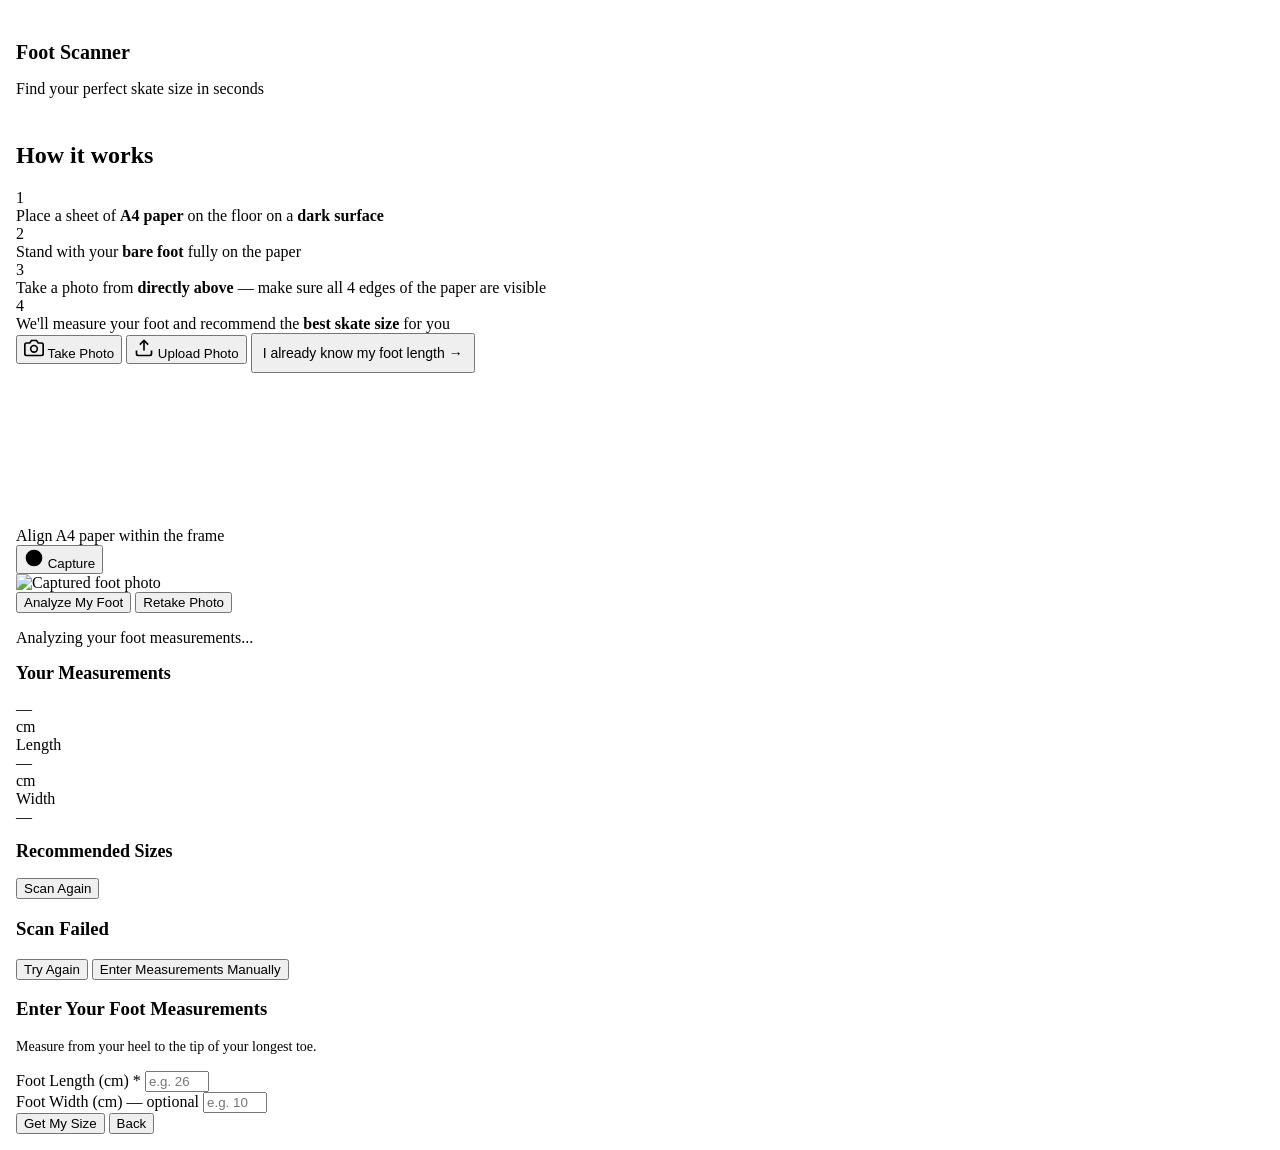
==== backend/static/embed.html @ f7fc9ee9 "Initial commit: Foot Scanner web app Standalone embeddable foot measurement tool for inline skate si" ====
<!DOCTYPE html>
<html lang="en">
<head>
  <meta charset="UTF-8">
  <meta name="viewport" content="width=device-width, initial-scale=1.0, maximum-scale=1.0, user-scalable=no">
  <title>Foot Scanner</title>
  <link rel="stylesheet" href="/static/css/scanner.css">
  <style>
    /* Embed-specific overrides */
    body { background: transparent; }
    .container { min-height: auto; padding: 8px; }
    .header { padding: 12px 0 8px; }
    .header h1 { font-size: 20px; }
  </style>
</head>
<body>
  <div class="container">
    <div class="header">
      <h1>Foot Scanner</h1>
      <p>Find your perfect skate size in seconds</p>
    </div>

    <!-- Step 1: Instructions -->
    <div id="step-instructions" class="step active">
      <div class="instructions">
        <h2>How it works</h2>
        <div class="instruction-item">
          <div class="instruction-num">1</div>
          <div class="instruction-text">Place a sheet of <strong>A4 paper</strong> on the floor on a <strong>dark surface</strong></div>
        </div>
        <div class="instruction-item">
          <div class="instruction-num">2</div>
          <div class="instruction-text">Stand with your <strong>bare foot</strong> fully on the paper</div>
        </div>
        <div class="instruction-item">
          <div class="instruction-num">3</div>
          <div class="instruction-text">Take a photo from <strong>directly above</strong> — make sure all 4 edges of the paper are visible</div>
        </div>
        <div class="instruction-item">
          <div class="instruction-num">4</div>
          <div class="instruction-text">We'll measure your foot and recommend the <strong>best skate size</strong> for you</div>
        </div>
      </div>
      <div class="btn-group">
        <button id="btn-start-camera" class="btn btn-primary">
          <svg width="20" height="20" viewBox="0 0 24 24" fill="none" stroke="currentColor" stroke-width="2"><path d="M23 19a2 2 0 0 1-2 2H3a2 2 0 0 1-2-2V8a2 2 0 0 1 2-2h4l2-3h6l2 3h4a2 2 0 0 1 2 2z"/><circle cx="12" cy="13" r="4"/></svg>
          Take Photo
        </button>
        <button id="btn-upload" class="btn btn-secondary">
          <svg width="20" height="20" viewBox="0 0 24 24" fill="none" stroke="currentColor" stroke-width="2"><path d="M21 15v4a2 2 0 0 1-2 2H5a2 2 0 0 1-2-2v-4"/><polyline points="17 8 12 3 7 8"/><line x1="12" y1="3" x2="12" y2="15"/></svg>
          Upload Photo
        </button>
        <button id="btn-manual" class="btn btn-secondary" style="font-size:14px;padding:10px;">
          I already know my foot length →
        </button>
      </div>
      <input type="file" id="file-input" accept="image/*" capture="environment" style="display:none">
    </div>

    <!-- Step 2: Camera -->
    <div id="step-camera" class="step">
      <div class="capture-area">
        <video id="camera-video" autoplay playsinline></video>
        <div class="camera-overlay">
          <div class="guide">
            <span class="guide-text">Align A4 paper within the frame</span>
          </div>
        </div>
      </div>
      <div class="btn-group">
        <button id="btn-capture" class="btn btn-primary">
          <svg width="20" height="20" viewBox="0 0 24 24" fill="currentColor"><circle cx="12" cy="12" r="10"/></svg>
          Capture
        </button>
      </div>
      <canvas id="camera-canvas" style="display:none"></canvas>
    </div>

    <!-- Step 3: Preview -->
    <div id="step-preview" class="step">
      <div class="capture-area">
        <img id="preview-image" alt="Captured foot photo">
      </div>
      <div class="btn-group">
        <button id="btn-analyze" class="btn btn-primary">Analyze My Foot</button>
        <button id="btn-retake" class="btn btn-secondary">Retake Photo</button>
      </div>
    </div>

    <!-- Step 4: Loading -->
    <div id="step-loading" class="step">
      <div class="loading">
        <div class="spinner"></div>
        <p>Analyzing your foot measurements...</p>
      </div>
    </div>

    <!-- Step 5: Results -->
    <div id="step-results" class="step">
      <div class="results-card">
        <h2 style="font-size:18px;margin-bottom:16px;">Your Measurements</h2>
        <div class="measurement-display">
          <div class="measurement-box">
            <div class="measurement-value"><span id="result-length">—</span></div>
            <div class="measurement-unit">cm</div>
            <div class="measurement-label">Length</div>
          </div>
          <div class="measurement-box">
            <div class="measurement-value"><span id="result-width">—</span></div>
            <div class="measurement-unit">cm</div>
            <div class="measurement-label">Width</div>
          </div>
        </div>
        <div class="confidence-bar">
          <span id="confidence-text">—</span>
          <div class="confidence-fill">
            <span id="confidence-fill-inner" style="width:0%"></span>
          </div>
        </div>
      </div>

      <div class="results-card">
        <h2 style="font-size:18px;margin-bottom:16px;">Recommended Sizes</h2>
        <div id="recommendations"></div>
      </div>

      <div class="btn-group">
        <button id="btn-scan-again" class="btn btn-secondary">Scan Again</button>
      </div>
    </div>

    <!-- Step: Error -->
    <div id="step-error" class="step">
      <div class="error-card">
        <h3>Scan Failed</h3>
        <p id="error-message"></p>
        <ul class="error-tips" id="error-tips"></ul>
      </div>
      <div class="btn-group">
        <button id="btn-try-again" class="btn btn-primary">Try Again</button>
        <button id="btn-error-manual" class="btn btn-secondary">Enter Measurements Manually</button>
      </div>
    </div>

    <!-- Step: Manual Entry -->
    <div id="step-manual" class="step">
      <div class="manual-form">
        <h3>Enter Your Foot Measurements</h3>
        <p style="font-size:14px;color:var(--text-muted);margin-bottom:16px;">
          Measure from your heel to the tip of your longest toe.
        </p>
        <div class="form-group">
          <label for="manual-length">Foot Length (cm) *</label>
          <input type="number" id="manual-length" placeholder="e.g. 26.5" step="0.1" min="15" max="35">
        </div>
        <div class="form-group">
          <label for="manual-width">Foot Width (cm) — optional</label>
          <input type="number" id="manual-width" placeholder="e.g. 10.0" step="0.1" min="5" max="15">
        </div>
      </div>
      <div class="btn-group">
        <button id="btn-manual-submit" class="btn btn-primary">Get My Size</button>
        <button class="btn btn-secondary" onclick="document.getElementById('step-manual').classList.remove('active');document.getElementById('step-instructions').classList.add('active');">Back</button>
      </div>
    </div>
  </div>

  <script src="/static/js/scanner.js"></script>
  <script>
    // Auto-resize: notify parent iframe of height changes
    (function() {
      let lastHeight = 0;
      function notifyHeight() {
        const h = document.documentElement.scrollHeight;
        if (h !== lastHeight) {
          lastHeight = h;
          window.parent.postMessage({ type: 'foot-scanner-resize', height: h }, '*');
        }
      }
      const observer = new MutationObserver(notifyHeight);
      observer.observe(document.body, { childList: true, subtree: true, attributes: true });
      window.addEventListener('resize', notifyHeight);
      setInterval(notifyHeight, 500);
      notifyHeight();
    })();
  </script>
</body>
</html>
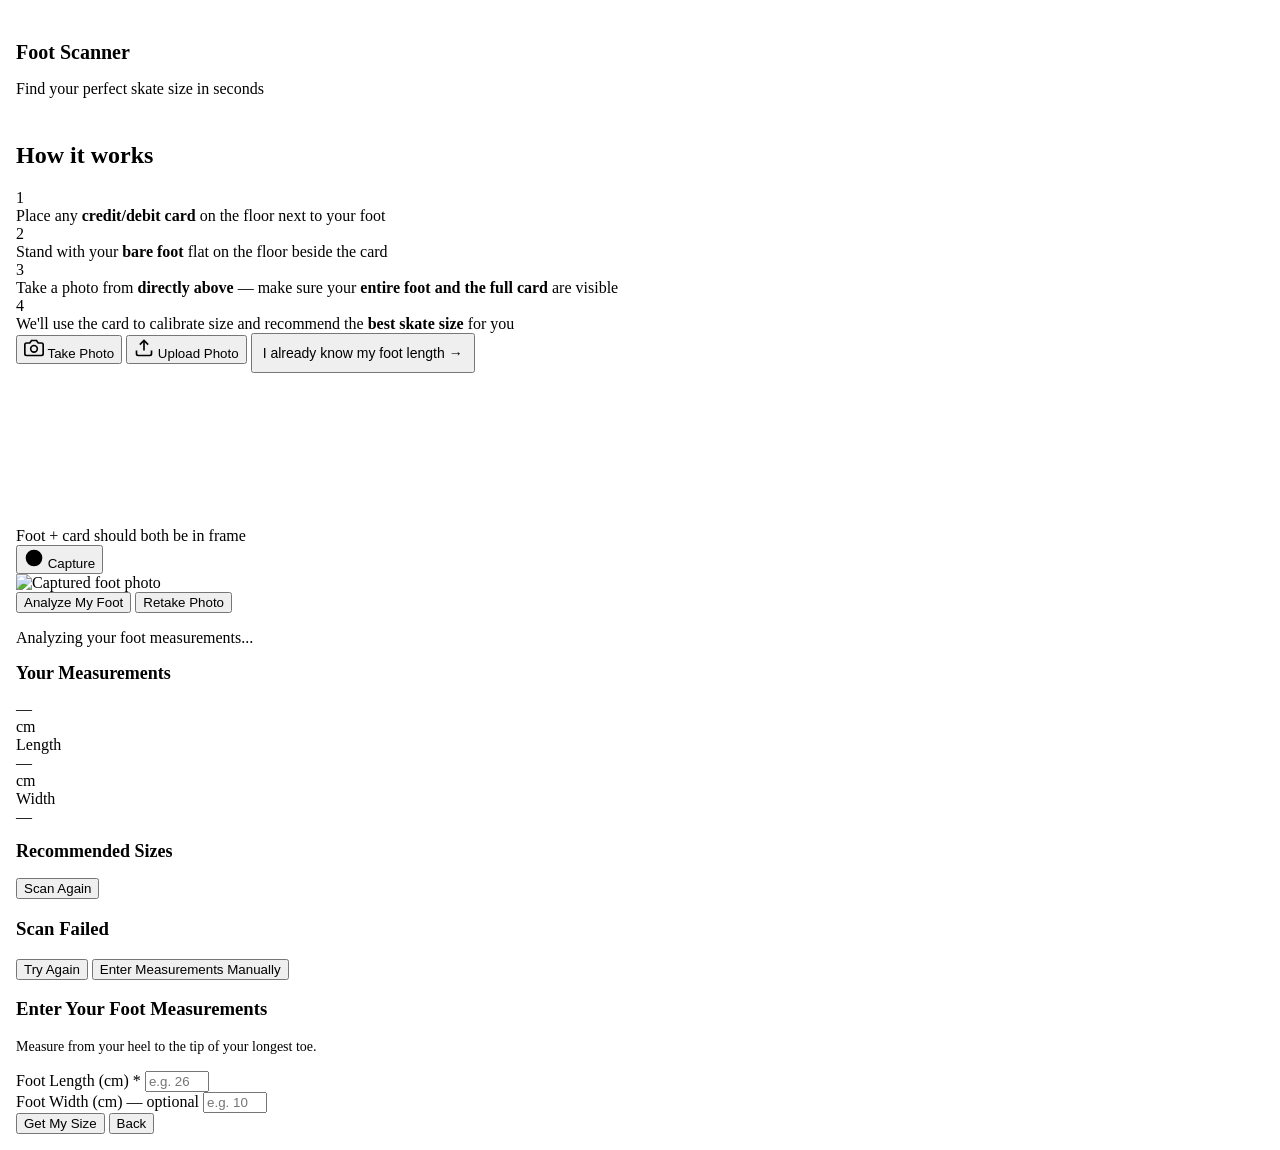
==== commit 62ba1973: "Switch from A4 paper to credit card calibration - Credit card (85.6 × 53.98mm) is easier for custome" ====
--- a/backend/static/embed.html
+++ b/backend/static/embed.html
@@ -26,19 +26,19 @@
         <h2>How it works</h2>
         <div class="instruction-item">
           <div class="instruction-num">1</div>
-          <div class="instruction-text">Place a sheet of <strong>A4 paper</strong> on the floor on a <strong>dark surface</strong></div>
+          <div class="instruction-text">Place any <strong>credit/debit card</strong> on the floor next to your foot</div>
         </div>
         <div class="instruction-item">
           <div class="instruction-num">2</div>
-          <div class="instruction-text">Stand with your <strong>bare foot</strong> fully on the paper</div>
+          <div class="instruction-text">Stand with your <strong>bare foot</strong> flat on the floor beside the card</div>
         </div>
         <div class="instruction-item">
           <div class="instruction-num">3</div>
-          <div class="instruction-text">Take a photo from <strong>directly above</strong> — make sure all 4 edges of the paper are visible</div>
+          <div class="instruction-text">Take a photo from <strong>directly above</strong> — make sure your <strong>entire foot and the full card</strong> are visible</div>
         </div>
         <div class="instruction-item">
           <div class="instruction-num">4</div>
-          <div class="instruction-text">We'll measure your foot and recommend the <strong>best skate size</strong> for you</div>
+          <div class="instruction-text">We'll use the card to calibrate size and recommend the <strong>best skate size</strong> for you</div>
         </div>
       </div>
       <div class="btn-group">
@@ -63,7 +63,7 @@
         <video id="camera-video" autoplay playsinline></video>
         <div class="camera-overlay">
           <div class="guide">
-            <span class="guide-text">Align A4 paper within the frame</span>
+            <span class="guide-text">Foot + card should both be in frame</span>
           </div>
         </div>
       </div>
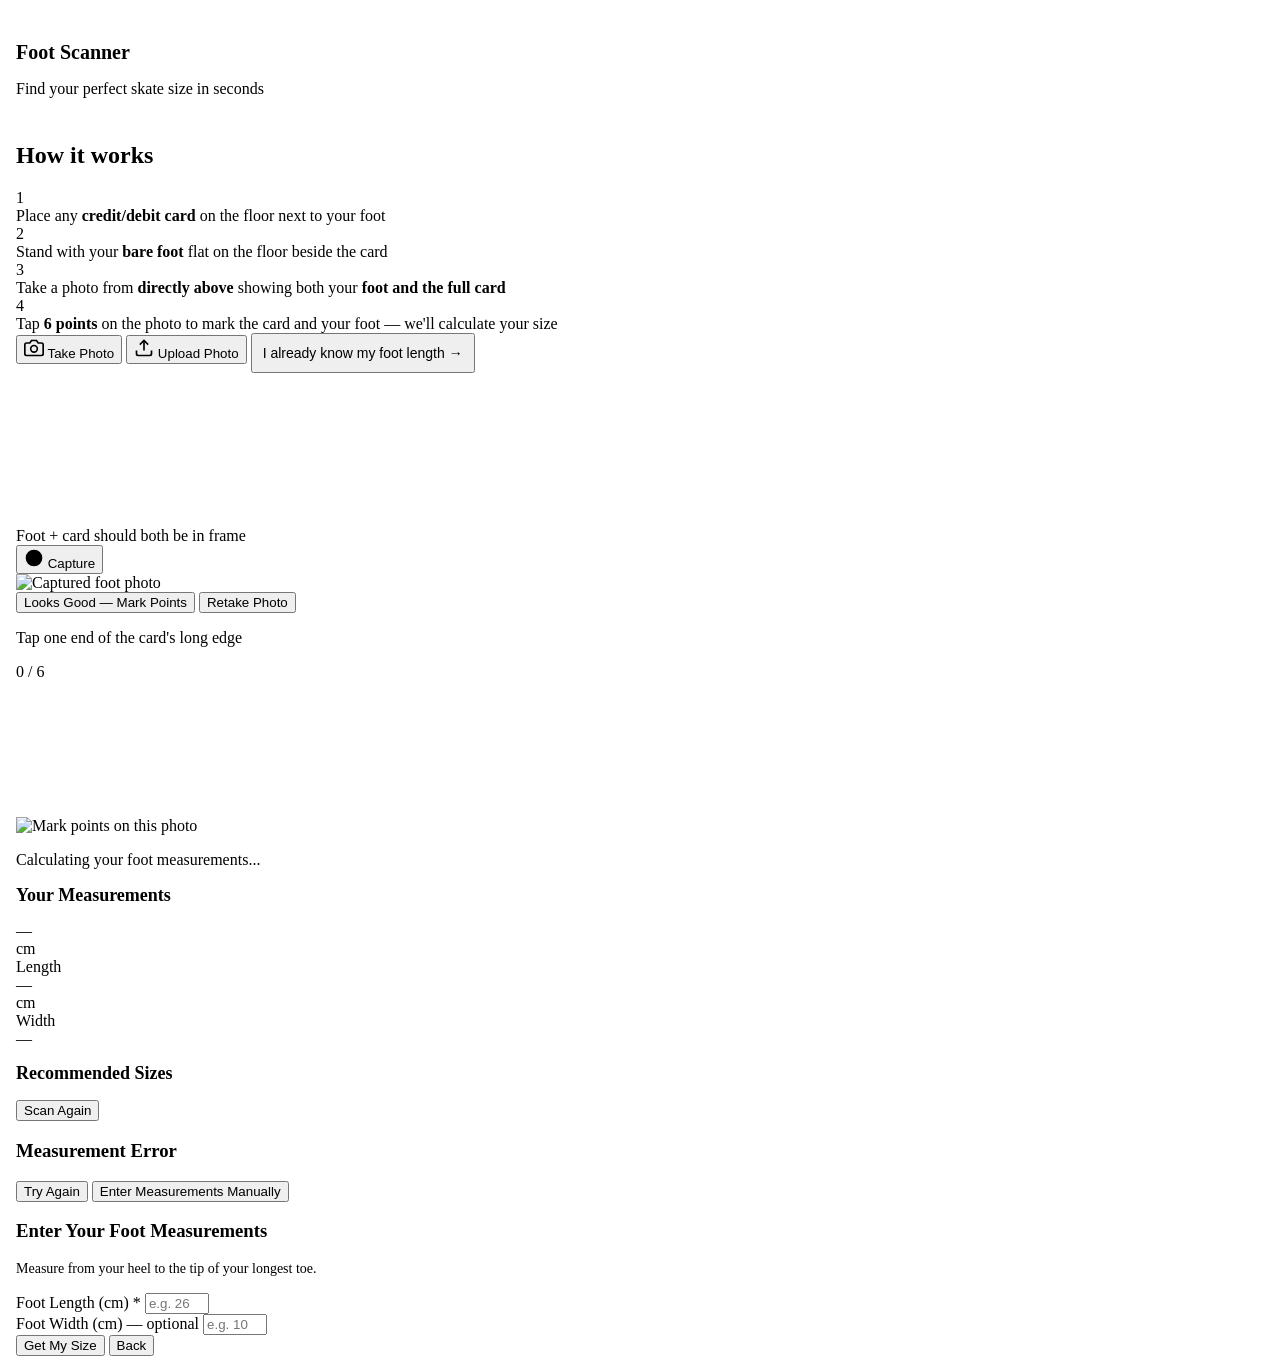
==== commit aa5d6b78: "Switch to manual point-tapping measurement (no AI/CV needed) Users tap 6 points on their photo: 2 fo" ====
--- a/backend/static/embed.html
+++ b/backend/static/embed.html
@@ -6,7 +6,6 @@
   <title>Foot Scanner</title>
   <link rel="stylesheet" href="/static/css/scanner.css">
   <style>
-    /* Embed-specific overrides */
     body { background: transparent; }
     .container { min-height: auto; padding: 8px; }
     .header { padding: 12px 0 8px; }
@@ -34,11 +33,11 @@
         </div>
         <div class="instruction-item">
           <div class="instruction-num">3</div>
-          <div class="instruction-text">Take a photo from <strong>directly above</strong> — make sure your <strong>entire foot and the full card</strong> are visible</div>
+          <div class="instruction-text">Take a photo from <strong>directly above</strong> showing both your <strong>foot and the full card</strong></div>
         </div>
         <div class="instruction-item">
           <div class="instruction-num">4</div>
-          <div class="instruction-text">We'll use the card to calibrate size and recommend the <strong>best skate size</strong> for you</div>
+          <div class="instruction-text">Tap <strong>6 points</strong> on the photo to mark the card and your foot — we'll calculate your size</div>
         </div>
       </div>
       <div class="btn-group">
@@ -51,7 +50,7 @@
           Upload Photo
         </button>
         <button id="btn-manual" class="btn btn-secondary" style="font-size:14px;padding:10px;">
-          I already know my foot length →
+          I already know my foot length &rarr;
         </button>
       </div>
       <input type="file" id="file-input" accept="image/*" capture="environment" style="display:none">
@@ -82,48 +81,61 @@
         <img id="preview-image" alt="Captured foot photo">
       </div>
       <div class="btn-group">
-        <button id="btn-analyze" class="btn btn-primary">Analyze My Foot</button>
+        <button id="btn-start-marking" class="btn btn-primary">Looks Good — Mark Points</button>
         <button id="btn-retake" class="btn btn-secondary">Retake Photo</button>
       </div>
     </div>
 
-    <!-- Step 4: Loading -->
+    <!-- Step 4: Marking -->
+    <div id="step-marking" class="step">
+      <div class="marking-header">
+        <p id="marking-instruction" class="marking-instruction">Tap one end of the card's long edge</p>
+        <div class="marking-controls">
+          <span id="marking-progress" class="marking-progress">0 / 6</span>
+          <button id="btn-undo-mark" class="btn-undo" style="display:none">Undo</button>
+        </div>
+      </div>
+      <div class="marking-area">
+        <img id="marking-image" alt="Mark points on this photo">
+        <canvas id="marking-canvas"></canvas>
+      </div>
+    </div>
+
+    <!-- Step 5: Loading -->
     <div id="step-loading" class="step">
       <div class="loading">
         <div class="spinner"></div>
-        <p>Analyzing your foot measurements...</p>
+        <p>Calculating your foot measurements...</p>
       </div>
     </div>
 
-    <!-- Step 5: Results -->
+    <!-- Step 6: Results -->
     <div id="step-results" class="step">
       <div class="results-card">
         <h2 style="font-size:18px;margin-bottom:16px;">Your Measurements</h2>
         <div class="measurement-display">
           <div class="measurement-box">
-            <div class="measurement-value"><span id="result-length">—</span></div>
+            <div class="measurement-value"><span id="result-length">&mdash;</span></div>
             <div class="measurement-unit">cm</div>
             <div class="measurement-label">Length</div>
           </div>
           <div class="measurement-box">
-            <div class="measurement-value"><span id="result-width">—</span></div>
+            <div class="measurement-value"><span id="result-width">&mdash;</span></div>
             <div class="measurement-unit">cm</div>
             <div class="measurement-label">Width</div>
           </div>
         </div>
         <div class="confidence-bar">
-          <span id="confidence-text">—</span>
+          <span id="confidence-text">&mdash;</span>
           <div class="confidence-fill">
             <span id="confidence-fill-inner" style="width:0%"></span>
           </div>
         </div>
       </div>
-
       <div class="results-card">
         <h2 style="font-size:18px;margin-bottom:16px;">Recommended Sizes</h2>
         <div id="recommendations"></div>
       </div>
-
       <div class="btn-group">
         <button id="btn-scan-again" class="btn btn-secondary">Scan Again</button>
       </div>
@@ -132,7 +144,7 @@
     <!-- Step: Error -->
     <div id="step-error" class="step">
       <div class="error-card">
-        <h3>Scan Failed</h3>
+        <h3>Measurement Error</h3>
         <p id="error-message"></p>
         <ul class="error-tips" id="error-tips"></ul>
       </div>
@@ -167,7 +179,6 @@
 
   <script src="/static/js/scanner.js"></script>
   <script>
-    // Auto-resize: notify parent iframe of height changes
     (function() {
       let lastHeight = 0;
       function notifyHeight() {
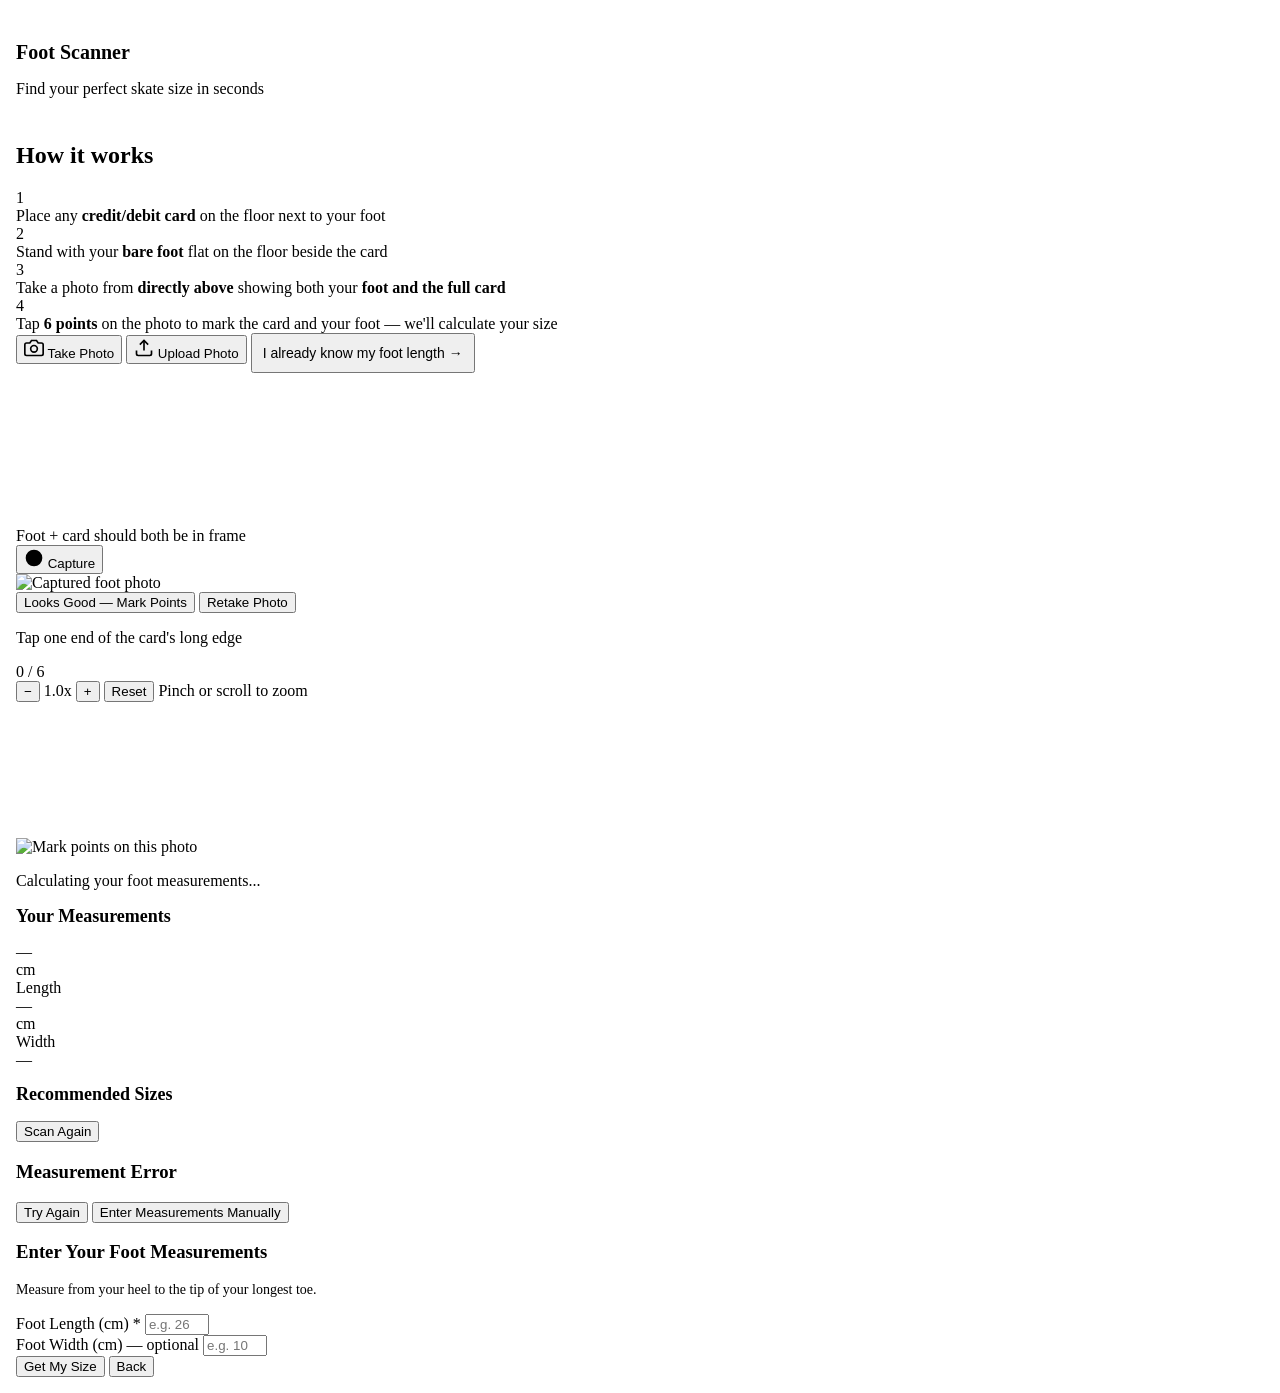
==== commit 53844b9b: "Add pinch-to-zoom and pan to marking step Image is now expandable for precise point tapping: - Pinch" ====
--- a/backend/static/embed.html
+++ b/backend/static/embed.html
@@ -95,9 +95,20 @@
           <button id="btn-undo-mark" class="btn-undo" style="display:none">Undo</button>
         </div>
       </div>
-      <div class="marking-area">
-        <img id="marking-image" alt="Mark points on this photo">
-        <canvas id="marking-canvas"></canvas>
+      <div class="zoom-controls">
+        <button id="btn-zoom-out" class="btn-zoom" title="Zoom out">&minus;</button>
+        <span id="zoom-level" class="zoom-level">1.0x</span>
+        <button id="btn-zoom-in" class="btn-zoom" title="Zoom in">&plus;</button>
+        <button id="btn-zoom-reset" class="btn-zoom btn-zoom-reset" title="Reset zoom">Reset</button>
+        <span class="zoom-hint">Pinch or scroll to zoom</span>
+      </div>
+      <div id="marking-wrapper" class="marking-wrapper">
+        <div id="marking-content" class="marking-content">
+          <div class="marking-area">
+            <img id="marking-image" alt="Mark points on this photo">
+            <canvas id="marking-canvas"></canvas>
+          </div>
+        </div>
       </div>
     </div>
 
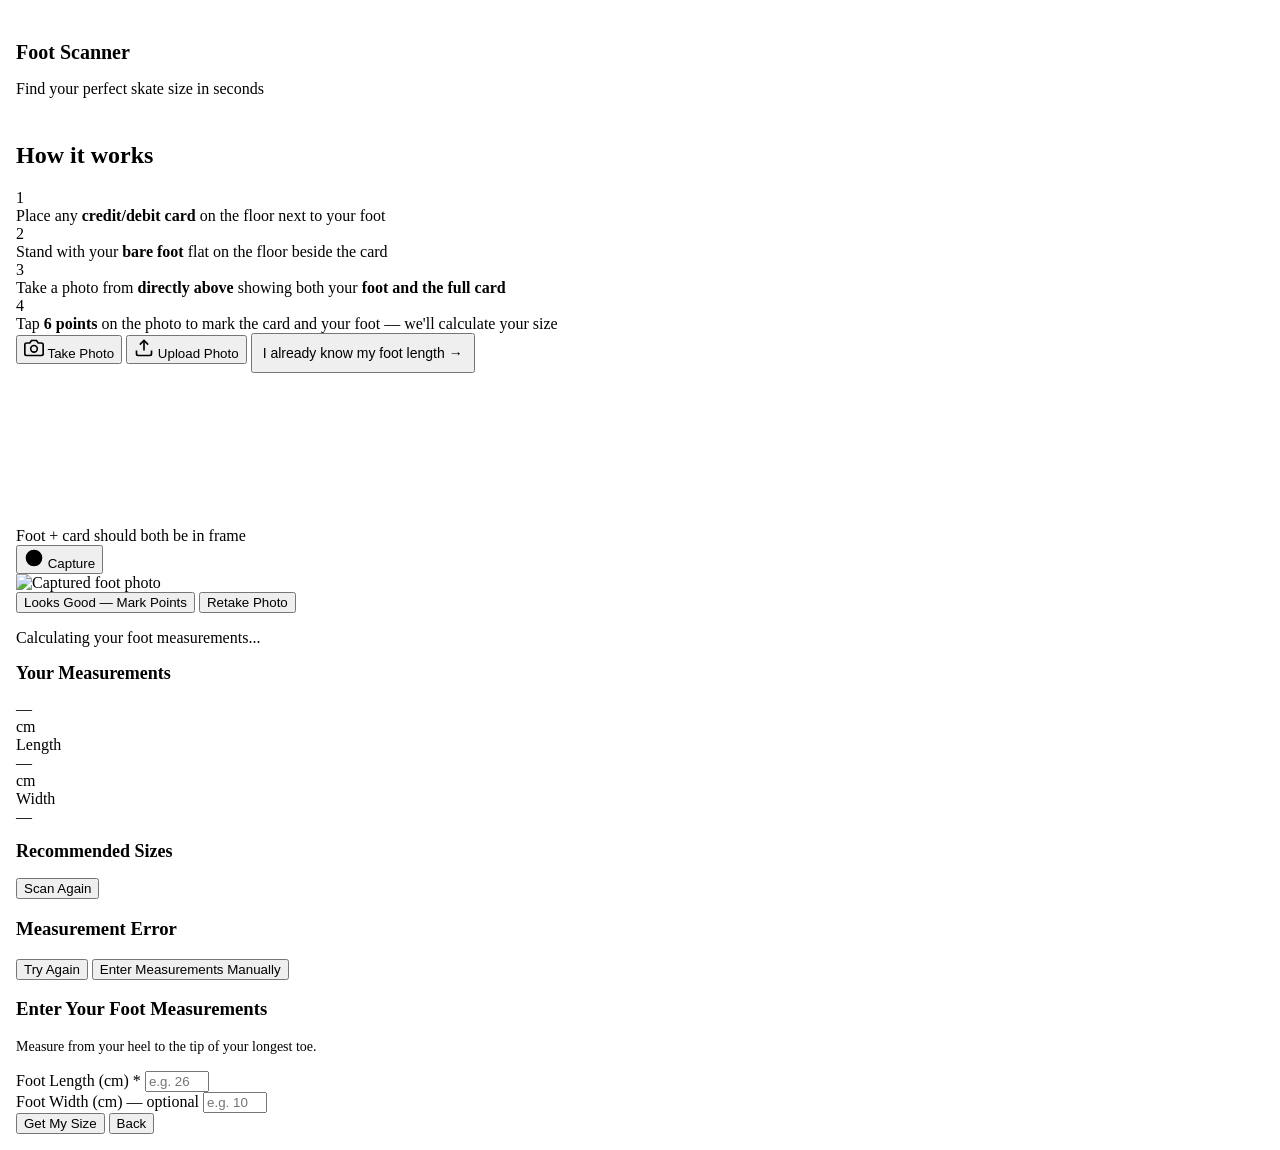
==== commit 85b24b2e: "Fix marking: fullscreen view, separate zoom from tap gestures - Marking step now goes fullscreen (10" ====
--- a/backend/static/embed.html
+++ b/backend/static/embed.html
@@ -86,9 +86,10 @@
       </div>
     </div>
 
-    <!-- Step 4: Marking -->
-    <div id="step-marking" class="step">
+    <!-- Step 4: Marking (fullscreen) -->
+    <div id="step-marking" class="step" style="display:none;flex-direction:column;">
       <div class="marking-header">
+        <button id="btn-exit-marking" class="btn-exit-marking" title="Back">&times;</button>
         <p id="marking-instruction" class="marking-instruction">Tap one end of the card's long edge</p>
         <div class="marking-controls">
           <span id="marking-progress" class="marking-progress">0 / 6</span>
